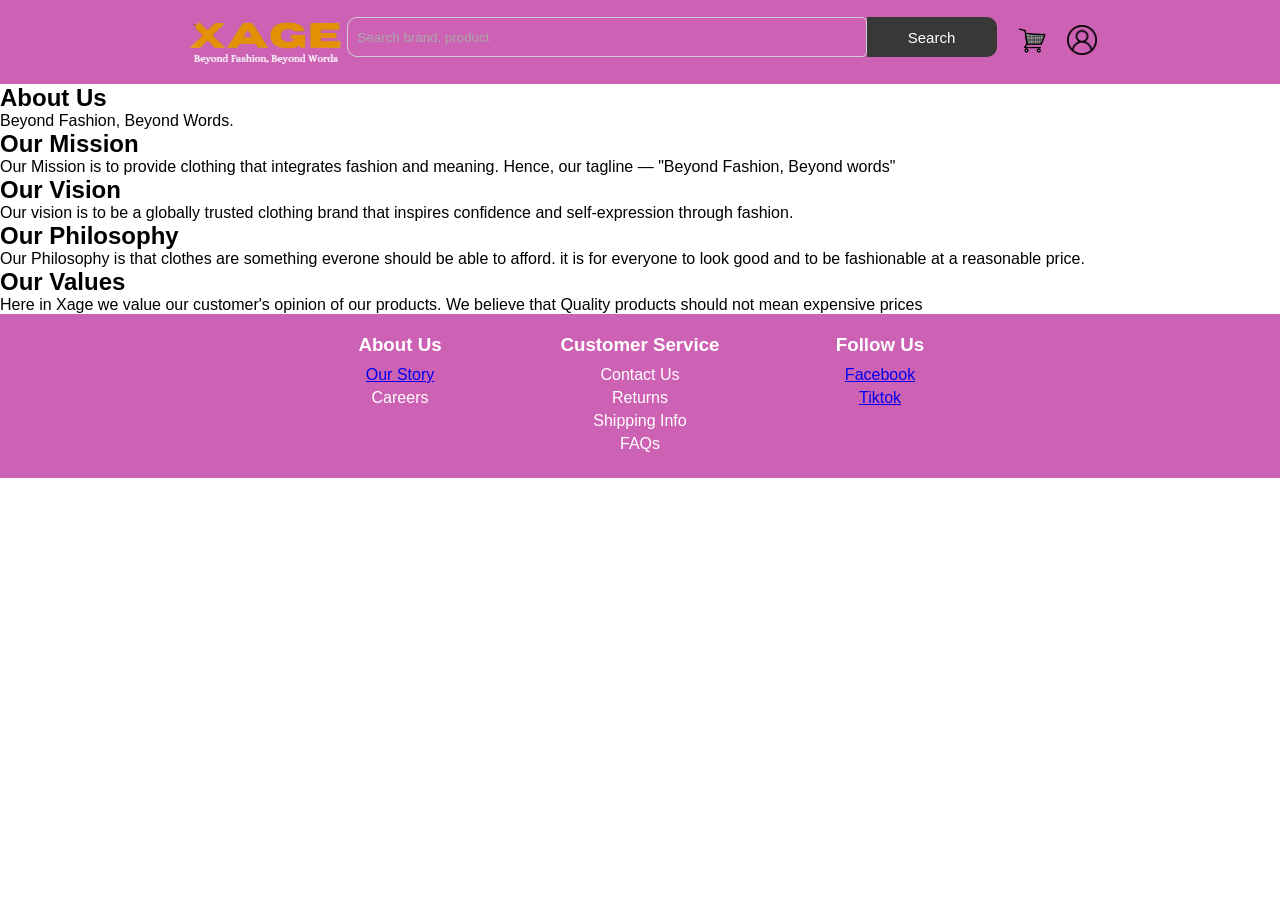
==== about.html @ 5223398c "new stuff" ====
<!DOCTYPE html>
<html lang="en">
<head>
    <meta charset="UTF-8">
    <meta name="viewport" content="width=device-width, initial-scale=1.0">
    <meta name="viewport" content="width=device-width, initial-scale=1.0">
    <link rel="stylesheet" href="home.css">
    <title>Document</title>
</head>
<body>
    <nav class="navbar">
        <div class="nav">
            <a href="store.html"><img src="logo.png" class="brand-logo" alt="Brand Logo"></a>
            <div class="nav-items">
                <div class="search">
                    <input type="text" class="search-box" placeholder="Search brand, product">
                    <button class="search-btn">Search</button>
                </div>
                <a href="#"><img src="cart.png" alt="Cart"></a>
                <a href="#"><img src="user.png" class="userpng" alt="User"></a>
            </div>
        </div>
    </nav>
    <div class="about-container">
        <!-- About Us Section -->
        <div class="about-section">
            <h2>About Us</h2>
            <p>Beyond Fashion, Beyond Words.</p>
        </div>

        <!-- Mission Section -->
        <div class="about-section">
            <h2>Our Mission</h2>
            <p>Our Mission is to provide clothing that integrates fashion and meaning. Hence, our tagline — "Beyond Fashion, Beyond words"
            </p>
        </div>

        <!-- Vision Section -->
        <div class="about-section">
            <h2>Our Vision</h2>
            <p>Our vision is to be a globally trusted clothing brand that inspires confidence and self-expression through fashion.</p>
        </div>

        <!-- Philosophy Section -->
        <div class="about-section">
            <h2>Our Philosophy</h2>
            <p>Our Philosophy is that clothes are something everone should be able to afford. it is for everyone to look good and to be fashionable at a reasonable price.</p>
        </div>

        <!-- Values Section -->
        <div class="about-section">
            <h2>Our Values</h2>
            <p>Here in Xage we value our customer's opinion of our products. We believe that Quality products should not mean expensive prices</p>
        </div>
    </div>

    <footer class="bottom-ribbon">
        <div class="column about-us">
            <h3>About Us</h3>
            <ul>
                <a href="about.html"><li>Our Story</li></a>
                <li>Careers</li>
            </ul>
        </div>
        <div class="column customer-service">
            <h3>Customer Service</h3>
            <ul>
                <li>Contact Us</li>
                <li>Returns</li>
                <li>Shipping Info</li>
                <li>FAQs</li>
            </ul>
        </div>
        <div class="column follow-us">
            <h3>Follow Us</h3>
            <ul>
                <a href="https://www.facebook.com/profile.php?id=61560451742568"><li>Facebook</li></a>
                <a href="https://www.tiktok.com/@xageclothing?_t=8nLfvVu1raT&_r=1"><li>Tiktok</li></a>
            </ul>
        </div>
    </footer>
</body>
</html>
---- home.css ----
:root {
    --primary-color: #CD62B4;
}
body {
    --primary-color: #CD62B4;
}
body.admin2 {
    --primary-color: #6A7310;
}
* {
    margin: 0;
    padding: 0;
    box-sizing: border-box;
    font-family: 'Roboto', sans-serif;
}


.navbar {
    position: sticky;
    top: 0;
    left: 0;
    width: 100%;
    background: var(--primary-color);
    z-index: 9;
}

.nav {
    padding: 10px 10vw;
    display: flex;
    justify-content: space-between;
    max-width: fit-content;
    margin-left: auto;
    margin-right: auto;
}

.brand-logo {
    height: 60px;
}

.nav-items {
    display: flex;
    align-items: center;
}

.search {
    width: 650px;
    display: flex;
    justify-content: center;
}

.search-box {
    width: 80%;
    height: 40px;
    padding: 10px;
    border-top-left-radius: 10px;
    border-bottom-left-radius: 10px;
    border: 1px solid #d1d1d1;
    background: none;
    color: #a9a9a9;
    outline: none;
}

.search-btn {
    width: 20%;
    height: 40px;
    padding: 10px 20px;
    border: none;
    background: #383838;
    color: #fff;
    font-size: 15px;
    border-top-right-radius: 10px;
    border-bottom-right-radius: 10px;
    cursor: pointer;
}

.search-box::placeholder {
    color: #a9a9a9;
}

.nav-items a {
    margin-left: 20px;
}

.nav-items a img {
    width: 30px;
}


.links-container {
    background: var(--primary-color);
    width: 100%;
    display: flex;
    padding: 10px 10vw;
    justify-content: center;
    list-style: none;
}

.link {
    text-transform: capitalize;
    padding: 0 10px;
    margin: 0 5px;
    text-decoration: none;
    color: #ffffff;
    opacity: 0.5;
    transition: 0.5s;
}

.link:hover {
    opacity: 1;
}


.wrapper {
    
    display: flex;
    justify-content: center;
    align-items: center;
    min-height: calc(100vh - 80px); 
}

/* Login Form Styles */
.LoginSquare {
    background-color: var(--primary-color);
    display: flex;
    flex-direction: column;
    justify-content: center;
    align-items: center;
    width: 400px;
    height: auto;
    border: 2px solid black;
    padding: 50px;
    box-sizing: border-box;
}
.LoginSquare h1{
    text-align: center;
}
.input-box {
    margin: 10px 0;
    width: 100%;
}

input {
    width: 100%;
    padding: 10px;
    margin-bottom: 10px;
    border: 1px solid #d1d1d1;
    border-radius: 5px;
    outline: none;
}

button.btn {
    width: 100%;
    padding: 10px;
    background: #afa408;
    color: white;
    border: none;
    cursor: pointer;
    text-transform: uppercase;
}

button.btn:hover {
    background-color:var(--primary-color);
}

.remember-forgot {
    display: flex;
    justify-content: space-between; 
    align-items: center;
    width: 100%; 
    margin: 10px 30px;
}

.remember-forgot label {
    display: flex;
    align-items: center;
    cursor: pointer;
}

.remember-forgot input[type="checkbox"] {
    margin-right: 5px;
}

.remember-forgot a {
    text-decoration: none;
    color: #850d7b;
}

.remember-forgot a:hover {
    text-decoration: underline;
}



.register-link {
    margin-top: 10px;
    text-align: center;
}

.register-link a {
    color: var(--primary-color);
    text-decoration: none;
}

.register-link a:hover {
    text-decoration: underline;
}
.ad-section {
    display: grid;
    grid-template-columns: 1fr 2fr; 
    gap: 20px;
    max-width: 1335px;
    margin: 60px auto;
    padding: 0 15-px;
}

.full-ad img {
    width: 500px;
    height: auto;
}

.half-ads {
    display: grid;
    grid-template-rows: 1fr 1fr; 
    gap: 20px;
}

.half-ads img {
    width: 495px;
    height: auto;
}
.ad-section {
    display: grid;
    grid-template-columns: 1fr 2fr;
    gap: 20px;
    max-width: 1200px;
    margin: 40px auto 30px; 
    padding: 0 50px;
}

.category-ribbon {
    display: flex;
    justify-content: space-between;
    align-items: center;
    background-color: var(--primary-color);
    padding: 20px;
    margin: -220px auto;
    max-width: 1200px;
    border: 1px solid var(--primary-color);
    box-shadow: 0 4px 8px rgba(0,0,0,0.1);
}

.category-item {
    text-align: center;
    flex-basis: 9%; 
}

.category-item img {
    width: 50px;
    height: auto;
}

.category-item p {
    font-size: 14px;
    color: #333;
}

.recommended-ribbon {
    max-width: 1200px;
    margin: 250px auto 0px;
    background-color: var(--primary-color);
    text-align: center;
    padding: 20px 0; 
    font-size: 24px;
    color: white;
    font-weight: bold;
    box-shadow: 0 -4px 8px rgba(0, 0, 0, 0.1);
}



.products-container {
    padding: 40px 10vw; 
    text-align: center; 
}

.product-grid {
    display: grid;
    grid-template-columns: repeat(5, 1fr); 
    gap: 20px;
    margin-top: 20px;
}


.product-card {
    background-color: white; 
    border: 1px solid #d1d1d1; 
    border-radius: 5px; 
    padding: 10px;
    box-shadow: 0 2px 4px rgba(0, 0, 0, 0.1); 
    text-align: center; 
}

.product-card img {
    max-width: 100%; 
    height: auto;
}
.product-card p {

    max-width: 100%; 
    height: auto;
}
.bottom-ribbon {
    background-color: var(--primary-color); 
    color: white;
    padding: 20px 0; 
    display: flex;
    justify-content: center; 
}

.column {
    flex: 1; 
    margin: 0 20px; 
    max-width: 200px; 
    text-align: center; 
}

.column h3 {
    margin-bottom: 10px; 
}

.column ul {
    list-style: none;
    padding: 0; 
}

.column li {
    margin-bottom: 5px; 
    cursor: pointer; 
}

.column li:hover {
    text-decoration: underline; 
}
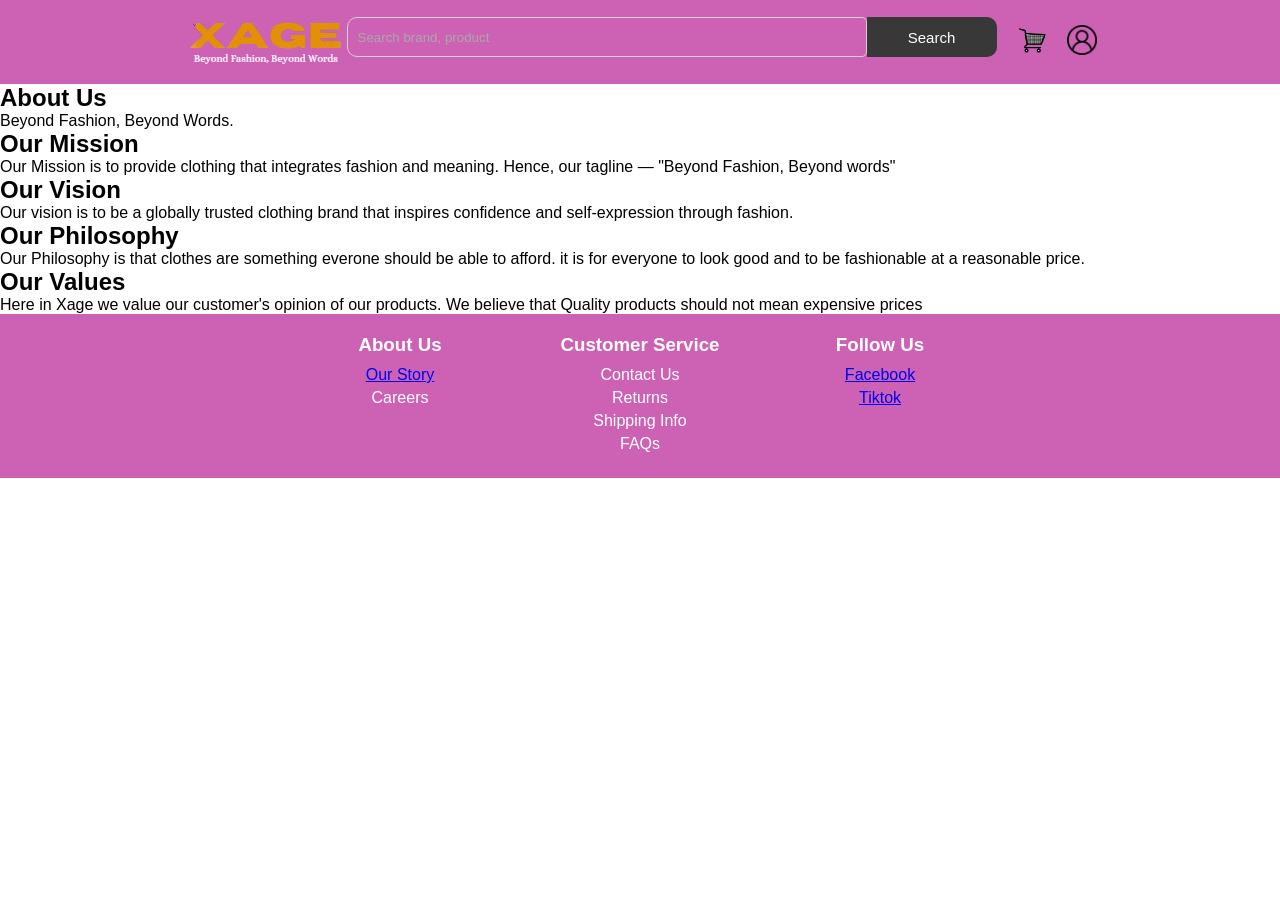
==== commit 7066136e: "done" ====
--- a/about.html
+++ b/about.html
@@ -5,7 +5,7 @@
     <meta name="viewport" content="width=device-width, initial-scale=1.0">
     <meta name="viewport" content="width=device-width, initial-scale=1.0">
     <link rel="stylesheet" href="home.css">
-    <title>Document</title>
+    <title>Abous Xage</title>
 </head>
 <body>
     <nav class="navbar">
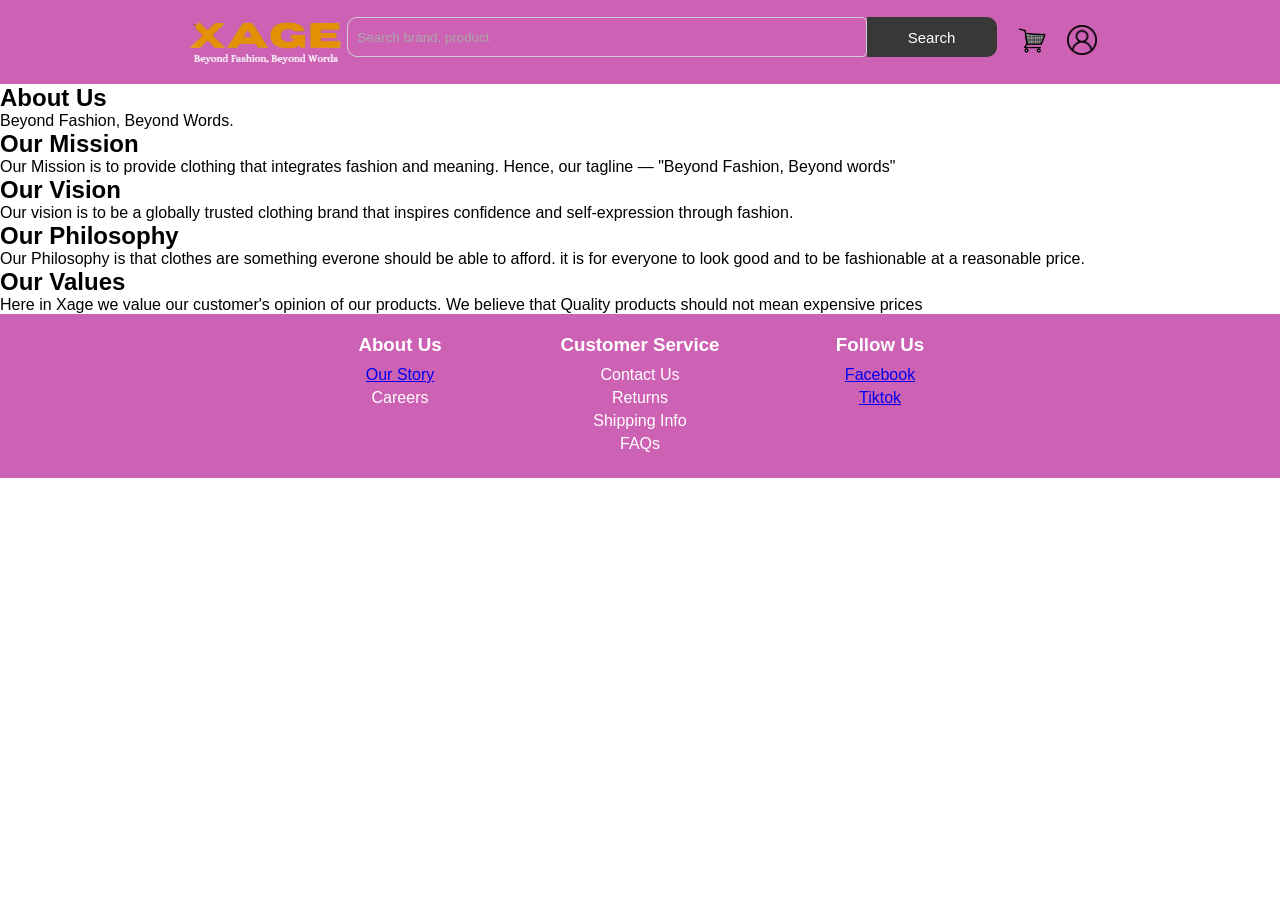
==== commit c7149816: "daw" ====
--- a/about.html
+++ b/about.html
@@ -5,7 +5,7 @@
     <meta name="viewport" content="width=device-width, initial-scale=1.0">
     <meta name="viewport" content="width=device-width, initial-scale=1.0">
     <link rel="stylesheet" href="home.css">
-    <title>Abous Xage</title>
+    <title>About Xage</title>
 </head>
 <body>
     <nav class="navbar">
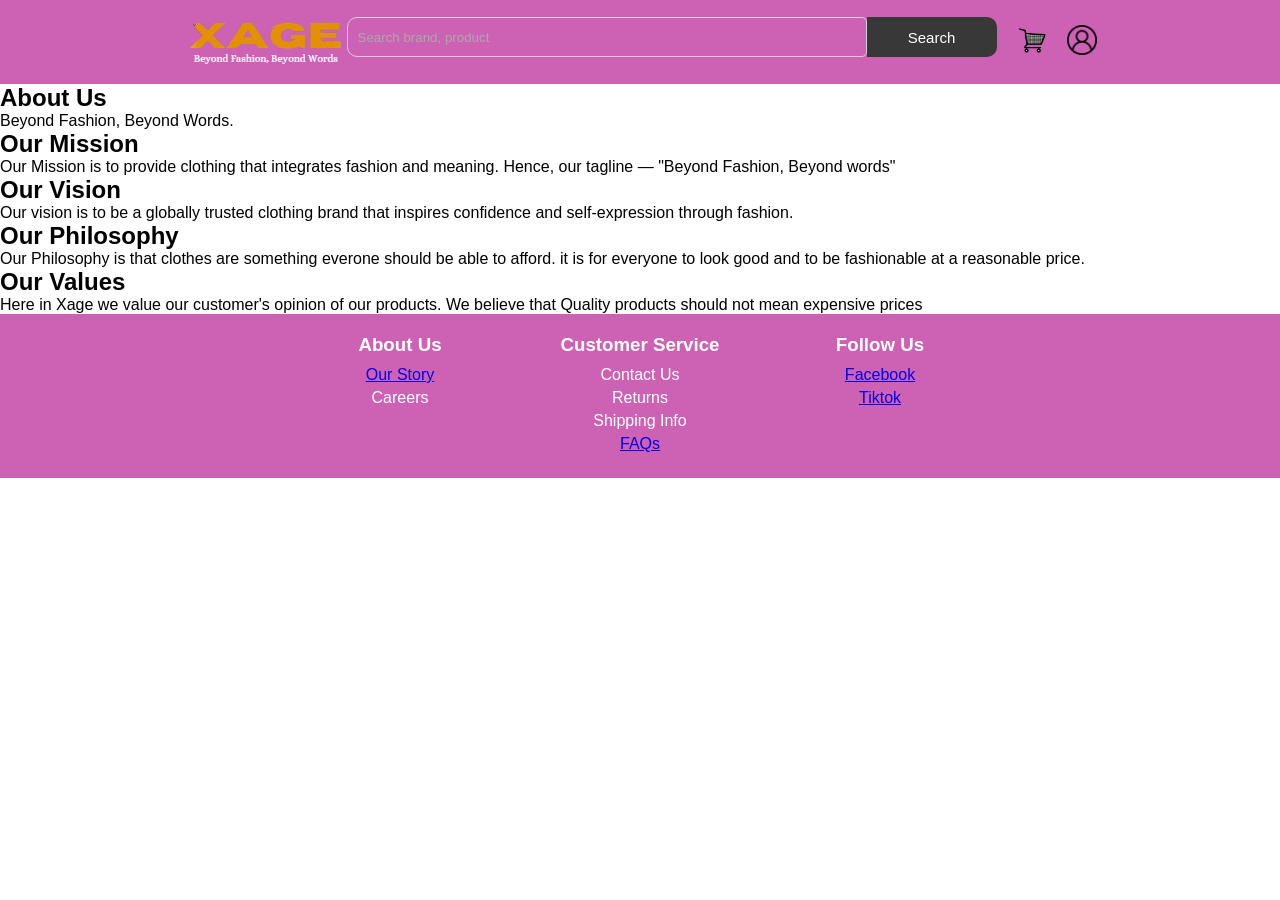
==== commit 12c4bf27: "dwadwa message" ====
--- a/about.html
+++ b/about.html
@@ -22,32 +22,31 @@
         </div>
     </nav>
     <div class="about-container">
-        <!-- About Us Section -->
+
         <div class="about-section">
             <h2>About Us</h2>
             <p>Beyond Fashion, Beyond Words.</p>
         </div>
 
-        <!-- Mission Section -->
+
         <div class="about-section">
             <h2>Our Mission</h2>
             <p>Our Mission is to provide clothing that integrates fashion and meaning. Hence, our tagline — "Beyond Fashion, Beyond words"
             </p>
         </div>
 
-        <!-- Vision Section -->
         <div class="about-section">
             <h2>Our Vision</h2>
             <p>Our vision is to be a globally trusted clothing brand that inspires confidence and self-expression through fashion.</p>
         </div>
 
-        <!-- Philosophy Section -->
+
         <div class="about-section">
             <h2>Our Philosophy</h2>
             <p>Our Philosophy is that clothes are something everone should be able to afford. it is for everyone to look good and to be fashionable at a reasonable price.</p>
         </div>
 
-        <!-- Values Section -->
+
         <div class="about-section">
             <h2>Our Values</h2>
             <p>Here in Xage we value our customer's opinion of our products. We believe that Quality products should not mean expensive prices</p>
@@ -68,7 +67,7 @@
                 <li>Contact Us</li>
                 <li>Returns</li>
                 <li>Shipping Info</li>
-                <li>FAQs</li>
+                <a href="FAQ.html"><li>FAQs</li></a>
             </ul>
         </div>
         <div class="column follow-us">
